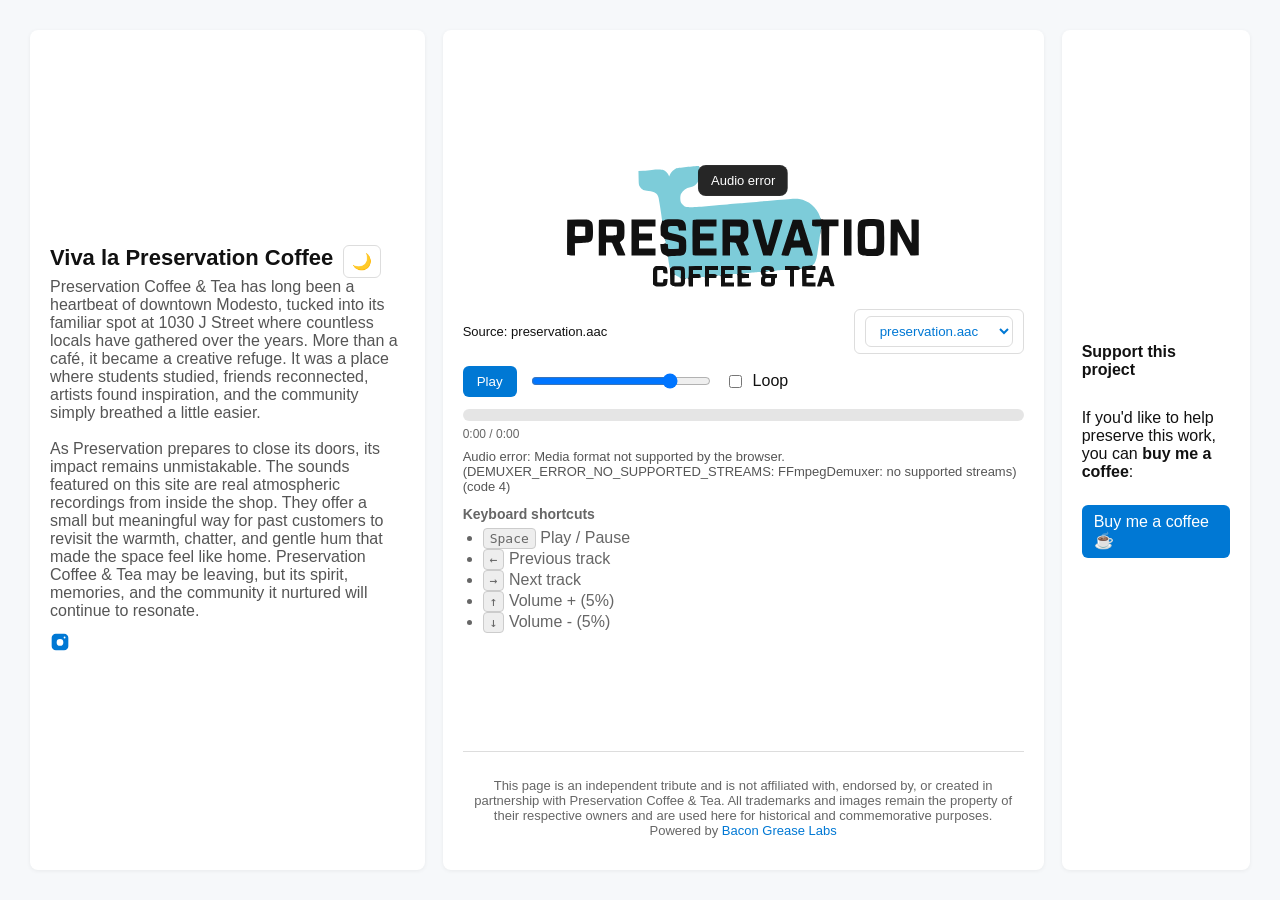
==== index.html @ 5c63c590 "Updated directories" ====
<!doctype html>
<html lang="en">
<head>
  <meta charset="utf-8" />
  <meta name="viewport" content="width=device-width,initial-scale=1" />
  <title>Viva la Preservation Coffee</title>
  <link rel="stylesheet" href="css/styles.css">
</head>
<body>
  <div class="container">
    <aside class="col left">
      <div class="left-header">
        <h1>Viva la Preservation Coffee</h1>
        <button id="themeToggle" class="theme-toggle" aria-label="Toggle dark mode" title="Toggle dark mode">🌙</button>
      </div>
      <p class="subhead">Preservation Coffee & Tea has long been a heartbeat of downtown Modesto, tucked into its familiar 
                        spot at 1030 J Street where countless locals have gathered over the years. More than a café, it 
                        became a creative refuge. It was a place where students studied, friends reconnected, artists found inspiration, 
                        and the community simply breathed a little easier. </br></br>
                        
                        As Preservation prepares to close its doors, its impact remains unmistakable. 
                        The sounds featured on this site are real atmospheric recordings from inside the shop. They offer a small but 
                        meaningful way for past customers to revisit the warmth, chatter, and gentle hum that made the space feel 
                        like home. Preservation Coffee & Tea may be leaving, but its spirit, memories, and 
                        the community it nurtured will continue to resonate.
</p>
      <nav class="socials" aria-label="social links">
        <a href="https://www.instagram.com/prescoffeetea" target="_blank" rel="noopener noreferrer" aria-label="Instagram (opens in new tab)" title="Instagram (opens in new tab)">
          <svg xmlns="http://www.w3.org/2000/svg" viewBox="0 0 24 24" width="20" height="20" aria-hidden="true" focusable="false">
            <path fill="none" d="M0 0h24v24H0z"/>
            <path fill="currentColor" d="M7 2h10a5 5 0 0 1 5 5v10a5 5 0 0 1-5 5H7a5 5 0 0 1-5-5V7a5 5 0 0 1 5-5zm5 6.5a4 4 0 1 0 0 8 4 4 0 0 0 0-8zm5.5-3a1.1 1.1 0 1 0 0 2.2 1.1 1.1 0 0 0 0-2.2z"/>
          </svg>
          <span class="visually-hidden">Instagram</span>
        </a>
        <!-- <a href="#" aria-label="GitHub link">GitHub</a>
        <a href="#" aria-label="LinkedIn link">LinkedIn</a> -->
      </nav>
    </aside>

    <main class="col center">
      <section class="player">
        <div class="logo-wrap" aria-hidden="false">
          <img id="logo" class="logo" src="image/logo.svg" alt="Preservation logo" loading="lazy">
        </div>
        <h2></h2>

        <!-- Default: local file in sound/preservation.m4a. Use the file picker to change. -->
        <audio id="audio" src="sound/preservation.aac" preload="auto"></audio>

        <div class="source-row">
          <div class="source">Source: <span id="sourceName">preservation.m4a</span></div>
          <label class="change-file" aria-label="Choose recording">
            <select id="sourceSelect" class="change-file" aria-label="Choose recording">
              <option value="sound/preservation.aac">preservation.aac</option>
              <option value="sound/preservation2.aac">preservation2.aac</option>
            </select>
          </label>
        </div> 

        <div class="controls" role="region" aria-label="audio player controls">
          <button id="playBtn" class="btn">Play</button>
          <label class="visually-hidden" for="volume">Volume</label>
          <input id="volume" type="range" min="0" max="100" value="80">

          <label for="loop" class="loop-label">
            <input id="loop" type="checkbox"> Loop
          </label>

        </div>

        <div class="progress-wrap">
          <div id="progress" class="progress" title="Seek">
            <span id="progress-bar"></span>
          </div>
          <div class="time">
            <span id="current">0:00</span> / <span id="duration">0:00</span>
          </div>
        </div>

        <div id="hint" class="hint" role="status" aria-live="polite" aria-hidden="true"></div>

        <div id="status" class="status" aria-live="polite"></div>

        <div class="shortcuts" aria-hidden="false">
          <h3>Keyboard shortcuts</h3>
          <ul>
            <li><kbd>Space</kbd> Play / Pause</li>
            <li><kbd>←</kbd> Previous track</li>
            <li><kbd>→</kbd> Next track</li>
            <li><kbd>↑</kbd> Volume + (5%)</li>
            <li><kbd>↓</kbd> Volume - (5%)</li>
          </ul>
        </div>
      </section>

      <footer class="site-footer">
        <div class="attribution">This page is an independent tribute and is not affiliated with, endorsed by, or created in partnership with Preservation Coffee &amp; Tea. All trademarks and images remain the property of their respective owners and are used here for historical and commemorative purposes. </br> Powered by <a href="https://www.bacongrease.co" target="_blank" rel="noopener noreferrer">Bacon Grease Labs</a></div>
      </footer>

    </main>

    <aside class="col right">
      <div class="support-section">
        <h3>Support this project</h3>
        <p>If you'd like to help preserve this work, you can <strong>buy me a coffee</strong>:</p>
        <a class="support-link" href="https://buymeacoffee.com/bcadile" target="_blank" rel="noopener noreferrer">Buy me a coffee ☕</a>
      </div>
    </aside>
  </div>

  <script src="js/app.js" defer></script>
</body>
</html>
---- css/styles.css ----
/* Basic three-column layout */
:root{
  --left-width:240px;
  --right-width:240px;
  --gap:18px;
  --accent:#0078d4;
  --bg:#f6f8fa;
  --fg:#111;
  --card-bg:#fff;
  --card-shadow:0 1px 4px rgba(0,0,0,.06);
  --border-color:#ddd;
  --text-muted:#555;
  --text-dim:#666;
}
body.dark{
  --bg:#1a1a1a;
  --fg:#e8e8e8;
  --card-bg:#2d2d2d;
  --card-shadow:0 1px 4px rgba(0,0,0,.3);
  --border-color:#444;
  --text-muted:#aaa;
  --text-dim:#999;
}
*{box-sizing:border-box;font-family:Segoe UI,Roboto,Arial,sans-serif}
/* Make the page a column flex layout so footer stays visible while the main container can scroll internally */
body{margin:0;background:var(--bg);color:var(--fg);transition:background .3s,color .3s;min-height:100vh;display:flex;flex-direction:column}
.container{flex:1;display:grid;grid-template-columns:repeat(12, 1fr);gap:var(--gap);padding:30px;overflow:auto} 
.col{background:var(--card-bg);padding:20px;border-radius:8px;box-shadow:var(--card-shadow);transition:background .3s,box-shadow .3s}
.left-header{display:flex;justify-content:space-between;align-items:flex-start;gap:10px}

/* Center left column vertically on taller viewports */
.left{display:flex;flex-direction:column;justify-content:center;align-items:flex-start;grid-column:span 4} 
.left h1{margin:0 0 6px;font-size:22px}
.left .subhead{color:var(--text-muted);margin:0 0 12px;transition:color .3s}
.theme-toggle{background:transparent;border:1px solid var(--border-color);padding:6px 8px;border-radius:6px;cursor:pointer;font-size:16px;transition:border-color .3s;white-space:nowrap}
.theme-toggle:hover{border-color:var(--accent)}
  .socials a{display:inline-flex;align-items:center;gap:8px;margin-right:10px;color:var(--accent);text-decoration:none}
  .socials a svg{width:20px;height:20px;display:inline-block;flex-shrink:0}
.center{display:flex;flex-direction:column;justify-content:space-between;align-items:center;grid-column:span 6;min-height:0} 
.logo-wrap{display:flex;justify-content:center;margin-bottom:14px}
.logo svg{max-width:320px;width:60%;height:auto;display:block;color:var(--fg);transition:color .25s;fill:currentColor}
  .player{width:100%;max-width:620px;position:relative;margin:auto 0}
  /* Temporary on-screen hint for shortcuts and actions */
  .hint{position:absolute;left:50%;top:8px;transform:translateX(-50%) translateY(-6px);background:rgba(0,0,0,0.85);color:#fff;padding:7px 12px;border-radius:8px;font-size:13px;opacity:0;pointer-events:none;transition:opacity .12s,transform .12s;z-index:10;border:1px solid rgba(255,255,255,0.04)}
  .hint.visible{opacity:1;transform:translateX(-50%) translateY(0)}
  body.dark .hint{background:rgba(255,255,255,0.08);color:var(--fg);border-color:rgba(255,255,255,0.06)}
.player h2{margin:0 0 12px}
.controls{display:flex;gap:12px;align-items:center;margin:12px 0}
.btn{background:var(--accent);color:#fff;border:0;padding:8px 14px;border-radius:6px;cursor:pointer}
.btn:active{transform:translateY(1px)}
input[type=range]{width:180px}
.loop-label{display:inline-flex;align-items:center;gap:8px;color:var(--fg);transition:color .3s}
.progress-wrap{margin-top:12px}
.progress{background:rgba(0,0,0,.1);border-radius:6px;height:12px;cursor:pointer;position:relative;transition:background .3s}
body.dark .progress{background:rgba(255,255,255,.1)}
#progress-bar{display:block;height:100%;width:0;background:linear-gradient(90deg,var(--accent),#4fc3f7);border-radius:6px}
.time{font-size:12px;color:var(--text-dim);margin-top:6px;transition:color .3s}
.status{margin-top:8px;font-size:13px;color:var(--text-muted);transition:color .3s}
.source-row{display:flex;align-items:center;justify-content:space-between;margin-top:10px;gap:10px}
.source{font-size:13px;color:var(--fg);transition:color .3s}
.change-file{background:transparent;border:1px solid var(--border-color);padding:6px 10px;border-radius:6px;cursor:pointer;color:var(--accent);display:inline-flex;align-items:center;gap:8px;transition:border-color .3s}
.change-file input[type=file]{display:none}
.visually-hidden{position:absolute!important;height:1px;width:1px;overflow:hidden;clip:rect(1px,1px,1px,1px);white-space:nowrap} 

.right{display:flex;flex-direction:column;justify-content:center;align-items:flex-start;grid-column:span 2;min-height:150px} 

.support-section{display:flex;flex-direction:column;align-items:flex-start;gap:8px}
.support-section h3{margin:0 0 6px;font-size:16px}
.support-link{background:var(--accent);color:#fff;padding:8px 12px;border-radius:6px;text-decoration:none;display:inline-block}
.support-link:hover{opacity:0.95}
.shortcuts{margin-top:12px;color:var(--text-dim)}
.shortcuts h3{margin:0 0 6px;font-size:14px}
.shortcuts ul{margin:0;padding-left:20px}
.shortcuts kbd{background:#eee;border-radius:4px;padding:2px 6px;border:1px solid #ccc;font-family:monospace;display:inline-block}
body.dark .shortcuts kbd{background:#333;border-color:#555;color:var(--fg)}
.attribution{margin-top:14px;color:var(--text-dim);font-size:13px}
.attribution a{color:var(--accent);text-decoration:none}
.attribution a:hover{text-decoration:underline}
.site-footer{grid-column:auto;text-align:center;padding:12px 8px;color:var(--text-dim);background:transparent;border-top:1px solid var(--border-color);width:100%;margin-top:12px}
@media (max-width:880px){
  .container{grid-template-columns:1fr;}
  .left,.right{order:2}
  .center{order:1}
  /* On small screens keep left column content at the top */
  .left{justify-content:flex-start}
  /* Reset grid column spans for single-column layout */
  .left,.center,.right{grid-column:auto}
}
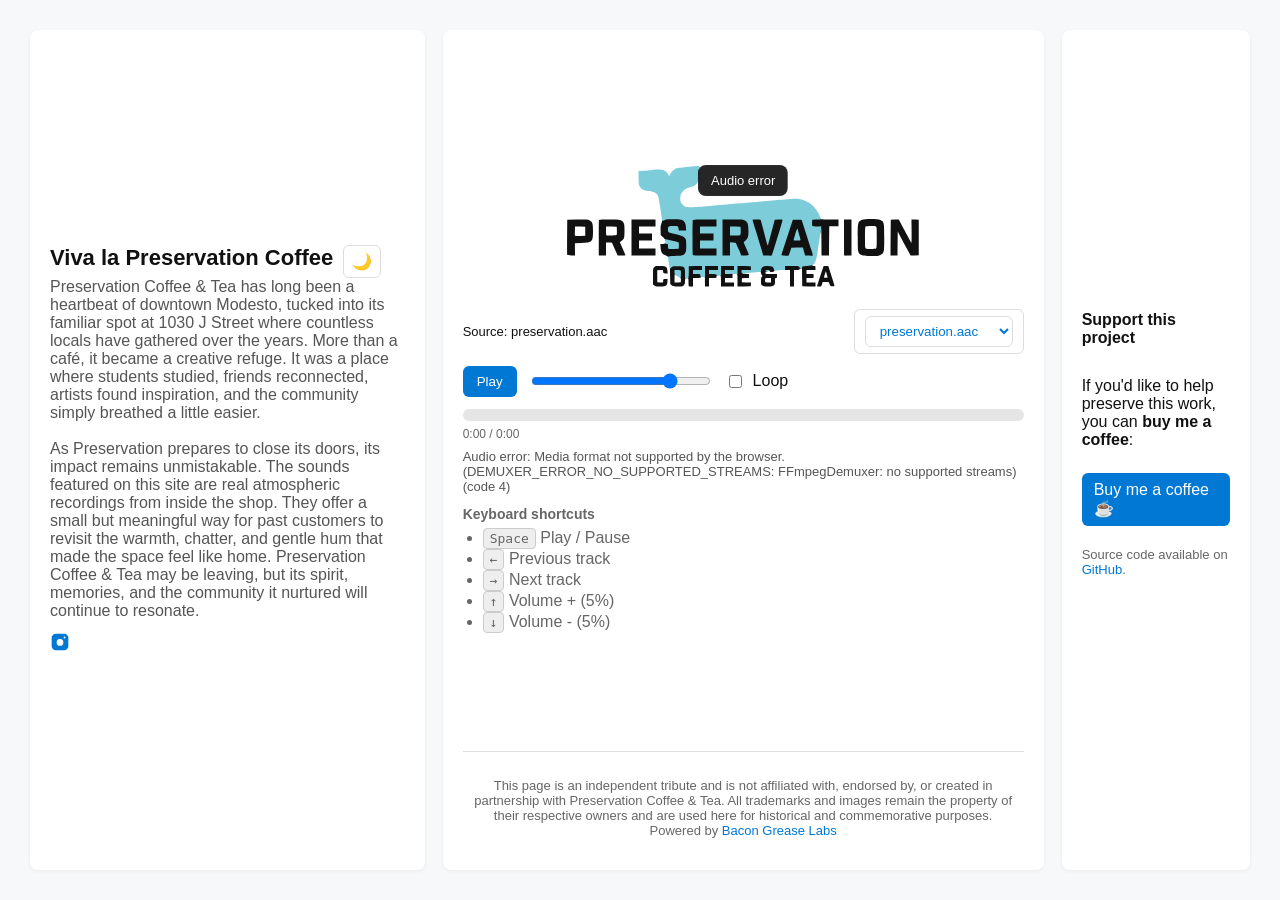
==== commit 4ab59ce6: "Style update for source link." ====
--- a/index.html
+++ b/index.html
@@ -94,7 +94,7 @@
       </section>
 
       <footer class="site-footer">
-        <div class="attribution">This page is an independent tribute and is not affiliated with, endorsed by, or created in partnership with Preservation Coffee &amp; Tea. All trademarks and images remain the property of their respective owners and are used here for historical and commemorative purposes. </br> Powered by <a href="https://www.bacongrease.co" target="_blank" rel="noopener noreferrer">Bacon Grease Labs</a></div>
+        <div class="attribution">This page is an independent tribute and is not affiliated with, endorsed by, or created in partnership with Preservation Coffee &amp; Tea. All trademarks and images remain the property of their respective owners and are used here for historical and commemorative purposes. </br> Powered by <a href="https://github.com/bcadile/Preservation" target="_blank" rel="noopener noreferrer">Bacon Grease Labs</a></div>
       </footer>
 
     </main>
@@ -104,6 +104,7 @@
         <h3>Support this project</h3>
         <p>If you'd like to help preserve this work, you can <strong>buy me a coffee</strong>:</p>
         <a class="support-link" href="https://buymeacoffee.com/bcadile" target="_blank" rel="noopener noreferrer">Buy me a coffee ☕</a>
+        <p class="repo-note">Source code available on <a href="https://github.com/bcadile/Preservation" target="_blank" rel="noopener noreferrer" aria-label="GitHub repository (opens in new tab)">GitHub</a>.</p>
       </div>
     </aside>
   </div>
--- a/css/styles.css
+++ b/css/styles.css
@@ -66,6 +66,9 @@
 
 .support-section{display:flex;flex-direction:column;align-items:flex-start;gap:8px}
 .support-section h3{margin:0 0 6px;font-size:16px}
+.repo-note{font-size:13px;color:var(--text-dim);transition:color .3s}
+.repo-note a{color:var(--accent);text-decoration:none}  
+
 .support-link{background:var(--accent);color:#fff;padding:8px 12px;border-radius:6px;text-decoration:none;display:inline-block}
 .support-link:hover{opacity:0.95}
 .shortcuts{margin-top:12px;color:var(--text-dim)}
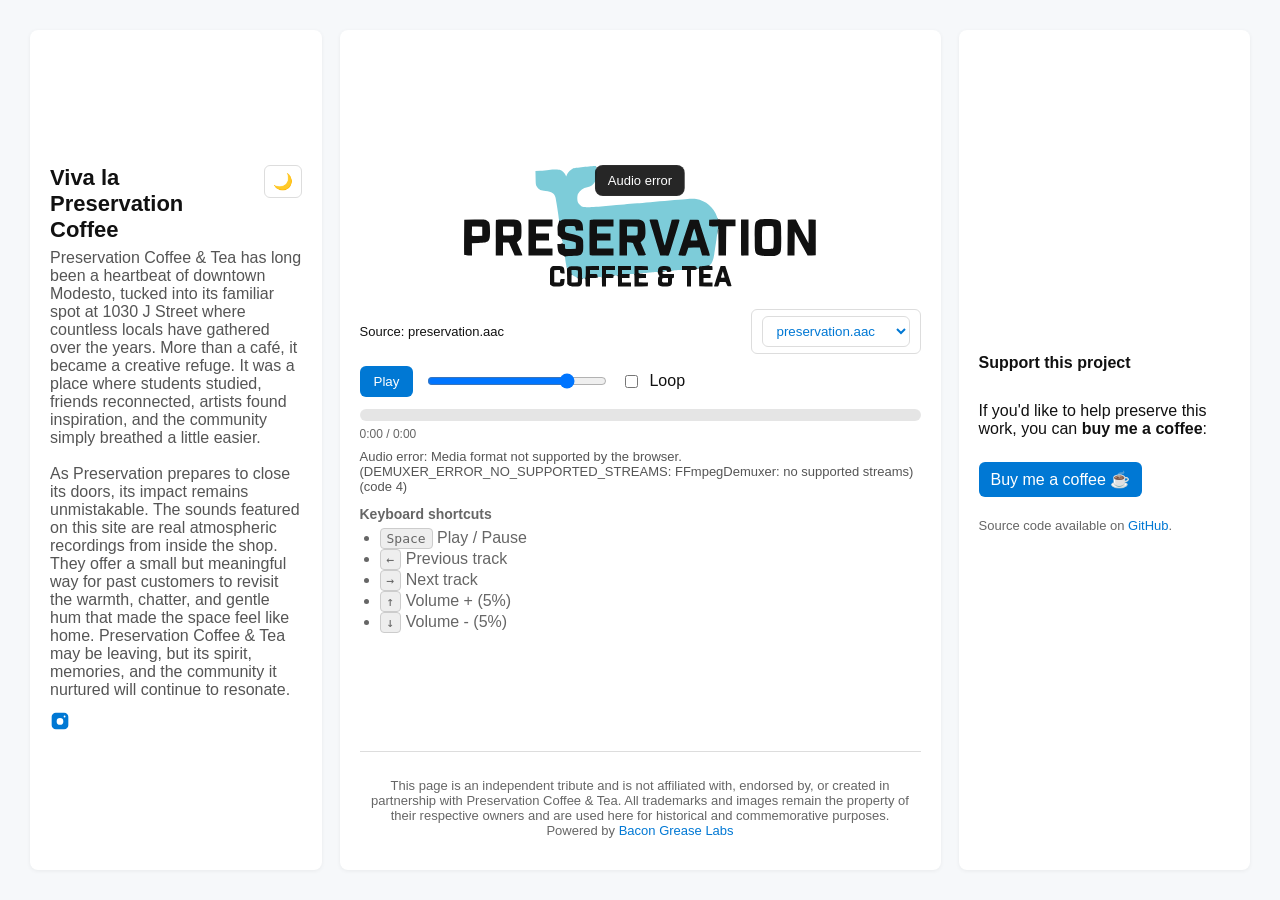
==== commit 3125e672: "Cleaned up comments and structure." ====
--- a/index.html
+++ b/index.html
@@ -23,7 +23,7 @@
                         meaningful way for past customers to revisit the warmth, chatter, and gentle hum that made the space feel 
                         like home. Preservation Coffee & Tea may be leaving, but its spirit, memories, and 
                         the community it nurtured will continue to resonate.
-</p>
+      </p>
       <nav class="socials" aria-label="social links">
         <a href="https://www.instagram.com/prescoffeetea" target="_blank" rel="noopener noreferrer" aria-label="Instagram (opens in new tab)" title="Instagram (opens in new tab)">
           <svg xmlns="http://www.w3.org/2000/svg" viewBox="0 0 24 24" width="20" height="20" aria-hidden="true" focusable="false">
@@ -32,8 +32,6 @@
           </svg>
           <span class="visually-hidden">Instagram</span>
         </a>
-        <!-- <a href="#" aria-label="GitHub link">GitHub</a>
-        <a href="#" aria-label="LinkedIn link">LinkedIn</a> -->
       </nav>
     </aside>
 
@@ -44,7 +42,6 @@
         </div>
         <h2></h2>
 
-        <!-- Default: local file in sound/preservation.m4a. Use the file picker to change. -->
         <audio id="audio" src="sound/preservation.aac" preload="auto"></audio>
 
         <div class="source-row">
--- a/css/styles.css
+++ b/css/styles.css
@@ -29,21 +29,21 @@
 .left-header{display:flex;justify-content:space-between;align-items:flex-start;gap:10px}
 
 /* Center left column vertically on taller viewports */
-.left{display:flex;flex-direction:column;justify-content:center;align-items:flex-start;grid-column:span 4} 
+.left{display:flex;flex-direction:column;justify-content:center;align-items:flex-start;grid-column:span 3} 
 .left h1{margin:0 0 6px;font-size:22px}
 .left .subhead{color:var(--text-muted);margin:0 0 12px;transition:color .3s}
 .theme-toggle{background:transparent;border:1px solid var(--border-color);padding:6px 8px;border-radius:6px;cursor:pointer;font-size:16px;transition:border-color .3s;white-space:nowrap}
 .theme-toggle:hover{border-color:var(--accent)}
-  .socials a{display:inline-flex;align-items:center;gap:8px;margin-right:10px;color:var(--accent);text-decoration:none}
-  .socials a svg{width:20px;height:20px;display:inline-block;flex-shrink:0}
+.socials a{display:inline-flex;align-items:center;gap:8px;margin-right:10px;color:var(--accent);text-decoration:none}
+.socials a svg{width:20px;height:20px;display:inline-block;flex-shrink:0}
 .center{display:flex;flex-direction:column;justify-content:space-between;align-items:center;grid-column:span 6;min-height:0} 
 .logo-wrap{display:flex;justify-content:center;margin-bottom:14px}
 .logo svg{max-width:320px;width:60%;height:auto;display:block;color:var(--fg);transition:color .25s;fill:currentColor}
-  .player{width:100%;max-width:620px;position:relative;margin:auto 0}
-  /* Temporary on-screen hint for shortcuts and actions */
-  .hint{position:absolute;left:50%;top:8px;transform:translateX(-50%) translateY(-6px);background:rgba(0,0,0,0.85);color:#fff;padding:7px 12px;border-radius:8px;font-size:13px;opacity:0;pointer-events:none;transition:opacity .12s,transform .12s;z-index:10;border:1px solid rgba(255,255,255,0.04)}
-  .hint.visible{opacity:1;transform:translateX(-50%) translateY(0)}
-  body.dark .hint{background:rgba(255,255,255,0.08);color:var(--fg);border-color:rgba(255,255,255,0.06)}
+.player{width:100%;max-width:620px;position:relative;margin:auto 0}
+/* Temporary on-screen hint for shortcuts and actions */
+.hint{position:absolute;left:50%;top:8px;transform:translateX(-50%) translateY(-6px);background:rgba(0,0,0,0.85);color:#fff;padding:7px 12px;border-radius:8px;font-size:13px;opacity:0;pointer-events:none;transition:opacity .12s,transform .12s;z-index:10;border:1px solid rgba(255,255,255,0.04)}
+.hint.visible{opacity:1;transform:translateX(-50%) translateY(0)}
+body.dark .hint{background:rgba(255,255,255,0.08);color:var(--fg);border-color:rgba(255,255,255,0.06)}
 .player h2{margin:0 0 12px}
 .controls{display:flex;gap:12px;align-items:center;margin:12px 0}
 .btn{background:var(--accent);color:#fff;border:0;padding:8px 14px;border-radius:6px;cursor:pointer}
@@ -62,7 +62,7 @@
 .change-file input[type=file]{display:none}
 .visually-hidden{position:absolute!important;height:1px;width:1px;overflow:hidden;clip:rect(1px,1px,1px,1px);white-space:nowrap} 
 
-.right{display:flex;flex-direction:column;justify-content:center;align-items:flex-start;grid-column:span 2;min-height:150px} 
+.right{display:flex;flex-direction:column;justify-content:center;align-items:flex-start;grid-column:span 3;min-height:150px} 
 
 .support-section{display:flex;flex-direction:column;align-items:flex-start;gap:8px}
 .support-section h3{margin:0 0 6px;font-size:16px}
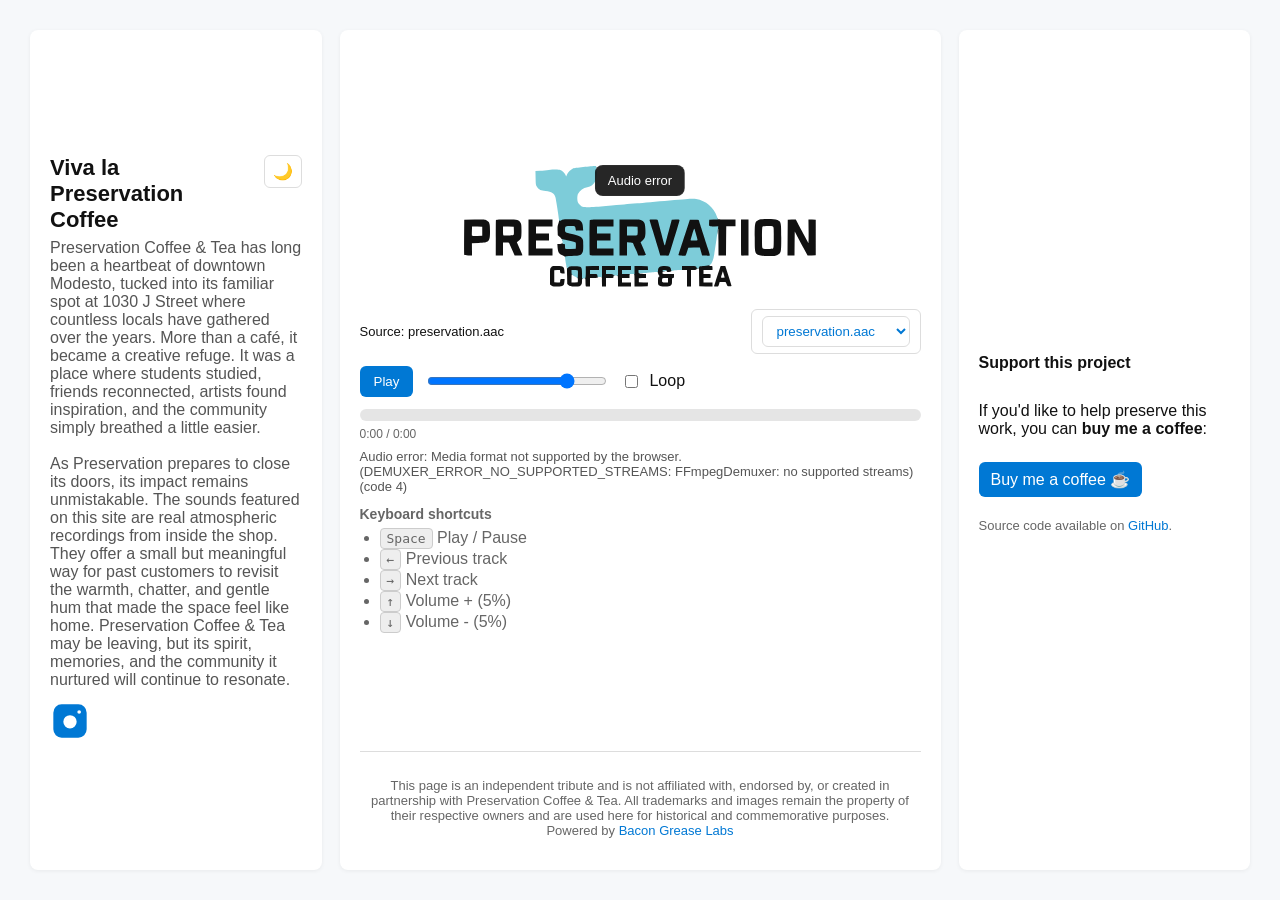
==== commit 38f4c39b: "Added favicon support" ====
--- a/index.html
+++ b/index.html
@@ -5,6 +5,12 @@
   <meta name="viewport" content="width=device-width,initial-scale=1" />
   <title>Viva la Preservation Coffee</title>
   <link rel="stylesheet" href="css/styles.css">
+  <link rel="icon" type="image/png" href="/favicon-96x96.png" sizes="96x96" />
+  <link rel="icon" type="image/svg+xml" href="/favicon.svg" />
+  <link rel="shortcut icon" href="/favicon.ico" />
+  <link rel="apple-touch-icon" sizes="180x180" href="/apple-touch-icon.png" />
+  <meta name="apple-mobile-web-app-title" content="Viva La Preservation" />
+  <link rel="manifest" href="/site.webmanifest" />  
 </head>
 <body>
   <div class="container">
--- a/css/styles.css
+++ b/css/styles.css
@@ -35,7 +35,7 @@
 .theme-toggle{background:transparent;border:1px solid var(--border-color);padding:6px 8px;border-radius:6px;cursor:pointer;font-size:16px;transition:border-color .3s;white-space:nowrap}
 .theme-toggle:hover{border-color:var(--accent)}
 .socials a{display:inline-flex;align-items:center;gap:8px;margin-right:10px;color:var(--accent);text-decoration:none}
-.socials a svg{width:20px;height:20px;display:inline-block;flex-shrink:0}
+.socials a svg{width:40px;height:40px;display:inline-block;flex-shrink:0}
 .center{display:flex;flex-direction:column;justify-content:space-between;align-items:center;grid-column:span 6;min-height:0} 
 .logo-wrap{display:flex;justify-content:center;margin-bottom:14px}
 .logo svg{max-width:320px;width:60%;height:auto;display:block;color:var(--fg);transition:color .25s;fill:currentColor}
